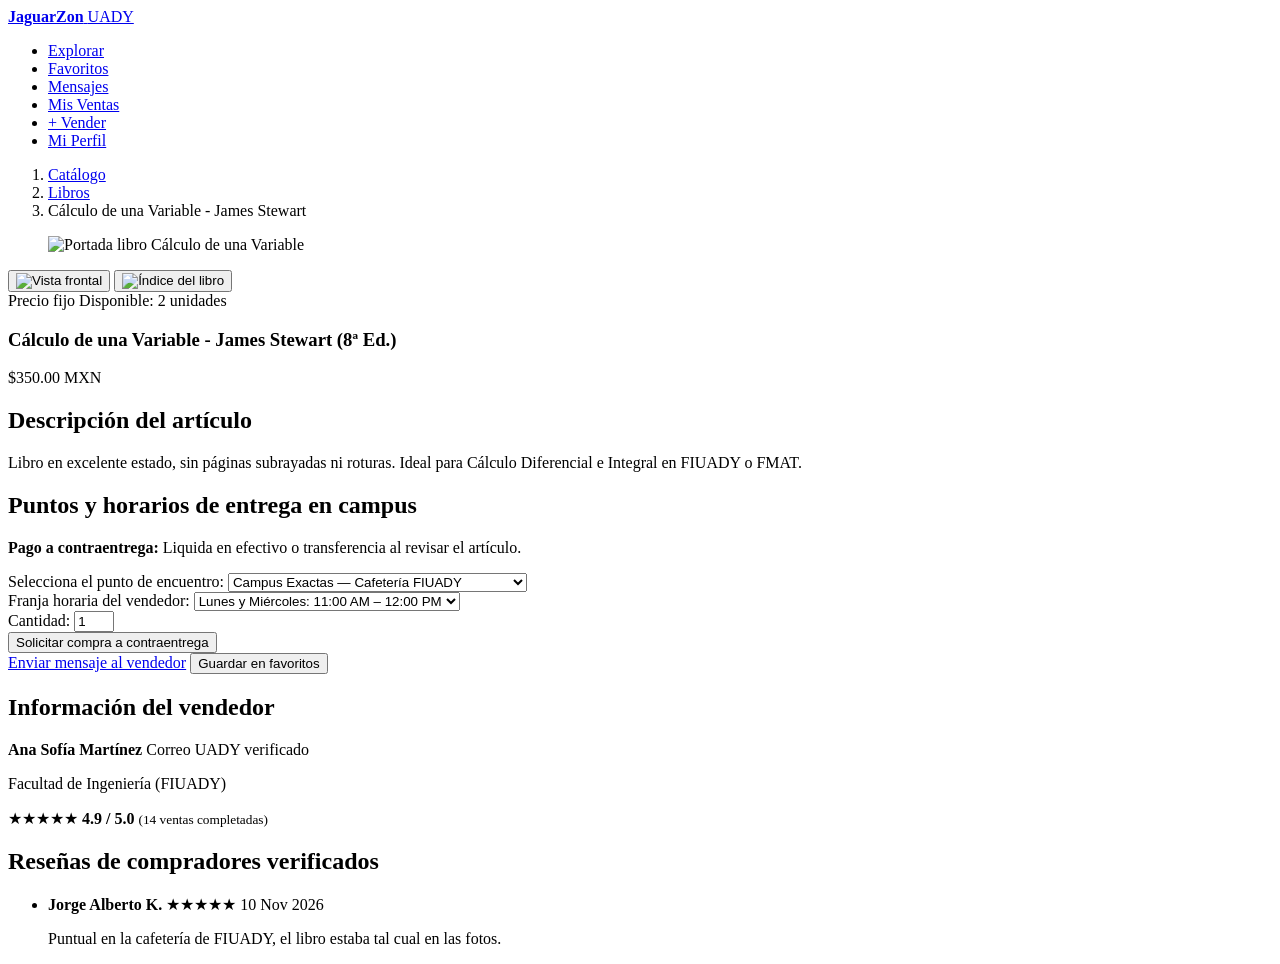
==== frontend/pages/detalle-producto.html @ 1d211631 "Implementación de estrucura HTML con ejemplillos" ====
<!DOCTYPE html>
<html lang="es">
<head>
  <meta charset="UTF-8">
  <meta name="viewport" content="width=device-width, initial-scale=1.0">
  <title>Detalle del Producto | JaguarZon UADY</title>
  <link rel="stylesheet" href="../css/styles.css">
</head>
<body>
  <header class="main-header">
    <div class="header-container">
      <a href="productos.html" class="brand-logo"><strong>JaguarZon</strong> <span>UADY</span></a>
      <nav class="main-nav" aria-label="Navegación principal">
        <ul>
          <li><a href="productos.html">Explorar</a></li>
          <li><a href="favoritos.html">Favoritos</a></li>
          <li><a href="mensajes.html">Mensajes</a></li>
          <li><a href="mis-publicaciones.html">Mis Ventas</a></li>
          <li><a href="publicar-producto.html" class="btn btn-primary btn-sm">+ Vender</a></li>
          <li><a href="perfil.html">Mi Perfil</a></li>
        </ul>
      </nav>
    </div>
  </header>

  <main class="detail-container">
    <nav class="breadcrumb" aria-label="Ruta de navegación">
      <ol>
        <li><a href="productos.html">Catálogo</a></li>
        <li><a href="productos.html?categoria=libros">Libros</a></li>
        <li aria-current="page">Cálculo de una Variable - James Stewart</li>
      </ol>
    </nav>

    <article class="product-detail-grid" id="detalle-articulo" data-producto-id="101">
      <!-- Galería de imágenes -->
      <section class="detail-gallery" aria-label="Fotografías del producto">
        <figure class="main-image">
          <img id="img-principal" src="../assets/placeholder-libro.jpg" alt="Portada libro Cálculo de una Variable">
        </figure>
        <div class="thumbnail-list" role="group" aria-label="Miniaturas">
          <button type="button" class="thumb active"><img src="../assets/placeholder-libro.jpg" alt="Vista frontal"></button>
          <button type="button" class="thumb"><img src="../assets/placeholder-libro-2.jpg" alt="Índice del libro"></button>
        </div>
      </section>

      <!-- Información, compra / subasta y puntos de entrega -->
      <section class="detail-info">
        <header>
          <div class="detail-badges">
            <span class="tag tag-fijo" id="detalle-modalidad">Precio fijo</span>
            <span class="stock-badge" id="detalle-stock">Disponible: 2 unidades</span>
          </div>
          <h1 id="detalle-titulo">Cálculo de una Variable - James Stewart (8ª Ed.)</h1>
          <p class="detail-price" id="detalle-precio">$350.00 MXN</p>
        </header>

        <div class="detail-description">
          <h2>Descripción del artículo</h2>
          <p>Libro en excelente estado, sin páginas subrayadas ni roturas. Ideal para Cálculo Diferencial e Integral en FIUADY o FMAT.</p>
        </div>

        <!-- Logística de entrega en campus -->
        <section class="delivery-box" aria-labelledby="logistica-titulo">
          <h2 id="logistica-titulo">Puntos y horarios de entrega en campus</h2>
          <p class="payment-notice"><strong>Pago a contraentrega:</strong> Liquida en efectivo o transferencia al revisar el artículo.</p>

          <form id="form-solicitud-compra">
            <div class="form-group">
              <label for="punto-entrega-select">Selecciona el punto de encuentro:</label>
              <select id="punto-entrega-select" name="punto_entrega" required>
                <option value="fiuady-cafeteria">Campus Exactas — Cafetería FIUADY</option>
                <option value="fiuady-biblioteca">Campus Exactas — Entrada Biblioteca Central</option>
                <option value="fmat-explanada">Campus Exactas — Explanada FMAT</option>
              </select>
            </div>

            <div class="form-group">
              <label for="horario-entrega-select">Franja horaria del vendedor:</label>
              <select id="horario-entrega-select" name="horario_entrega" required>
                <option value="lun-mie-11">Lunes y Miércoles: 11:00 AM – 12:00 PM</option>
                <option value="mar-jue-14">Martes y Jueves: 2:00 PM – 3:00 PM</option>
              </select>
            </div>

            <!-- Bloque de Compra Directa (Precio Fijo) -->
            <div id="bloque-precio-fijo" class="purchase-controls">
              <div class="quantity-control">
                <label for="cantidad-compra">Cantidad:</label>
                <input type="number" id="cantidad-compra" name="cantidad" value="1" min="1" max="2" required>
              </div>
              <button type="submit" class="btn btn-primary btn-lg">Solicitar compra a contraentrega</button>
            </div>

            <!-- Bloque de Subasta (Oculto cuando es precio fijo) -->
            <div id="bloque-subasta" class="auction-controls" hidden>
              <p>Puja mínima siguiente: <strong>$290.00 MXN</strong> · Cierra <time datetime="2026-11-18T18:00">18 Nov, 6:00 PM</time></p>
              <div class="bid-input-group">
                <label for="monto-puja" class="sr-only">Tu oferta en MXN</label>
                <input type="number" id="monto-puja" name="puja" min="290" step="10" placeholder="Ingresa tu puja ($)">
                <button type="button" id="btn-pujar" class="btn btn-primary">Realizar puja</button>
              </div>
            </div>
          </form>

          <div class="secondary-actions">
            <a href="mensajes.html?producto=101&vendedor=anasofia" class="btn btn-secondary">Enviar mensaje al vendedor</a>
            <button type="button" id="btn-guardar-favorito" class="btn btn-outline" aria-pressed="false">Guardar en favoritos</button>
          </div>
        </section>

        <!-- Tarjeta del Vendedor y Reputación -->
        <aside class="seller-card" aria-labelledby="vendedor-titulo">
          <h2 id="vendedor-titulo">Información del vendedor</h2>
          <div class="seller-summary">
            <div>
              <strong>Ana Sofía Martínez</strong>
              <span class="verified-badge">Correo UADY verificado</span>
              <p>Facultad de Ingeniería (FIUADY)</p>
            </div>
            <div class="seller-score">
              <span class="stars" aria-label="4.9 de 5 estrellas">★★★★★</span>
              <strong>4.9 / 5.0</strong>
              <small>(14 ventas completadas)</small>
            </div>
          </div>
        </aside>
      </section>
    </article>

    <!-- Reseñas verificadas del vendedor -->
    <section class="reviews-section" aria-labelledby="resenas-titulo">
      <h2 id="resenas-titulo">Reseñas de compradores verificados</h2>
      <ul class="review-list">
        <li class="review-item">
          <header>
            <strong>Jorge Alberto K.</strong>
            <span aria-label="5 estrellas">★★★★★</span>
            <time datetime="2026-11-10">10 Nov 2026</time>
          </header>
          <p>Puntual en la cafetería de FIUADY, el libro estaba tal cual en las fotos.</p>
        </li>
      </ul>
    </section>
  </main>

  <!-- Modal de confirmación de pedido -->
  <dialog id="modal-confirmacion-pedido" aria-labelledby="modal-pedido-titulo">
    <h2 id="modal-pedido-titulo">¡Solicitud de pedido registrada!</h2>
    <p>El estado de tu pedido ahora es <strong>Pendiente de entrega</strong>.</p>
    <p>Acuerda los últimos detalles con el vendedor a través del chat interno.</p>
    <div class="modal-actions">
      <a href="mensajes.html?producto=101" class="btn btn-primary">Ir al chat del pedido</a>
      <button type="button" id="btn-cerrar-modal" class="btn btn-secondary">Cerrar</button>
    </div>
  </dialog>

  <script src="../js/detalle.js" defer></script>
</body>
</html>
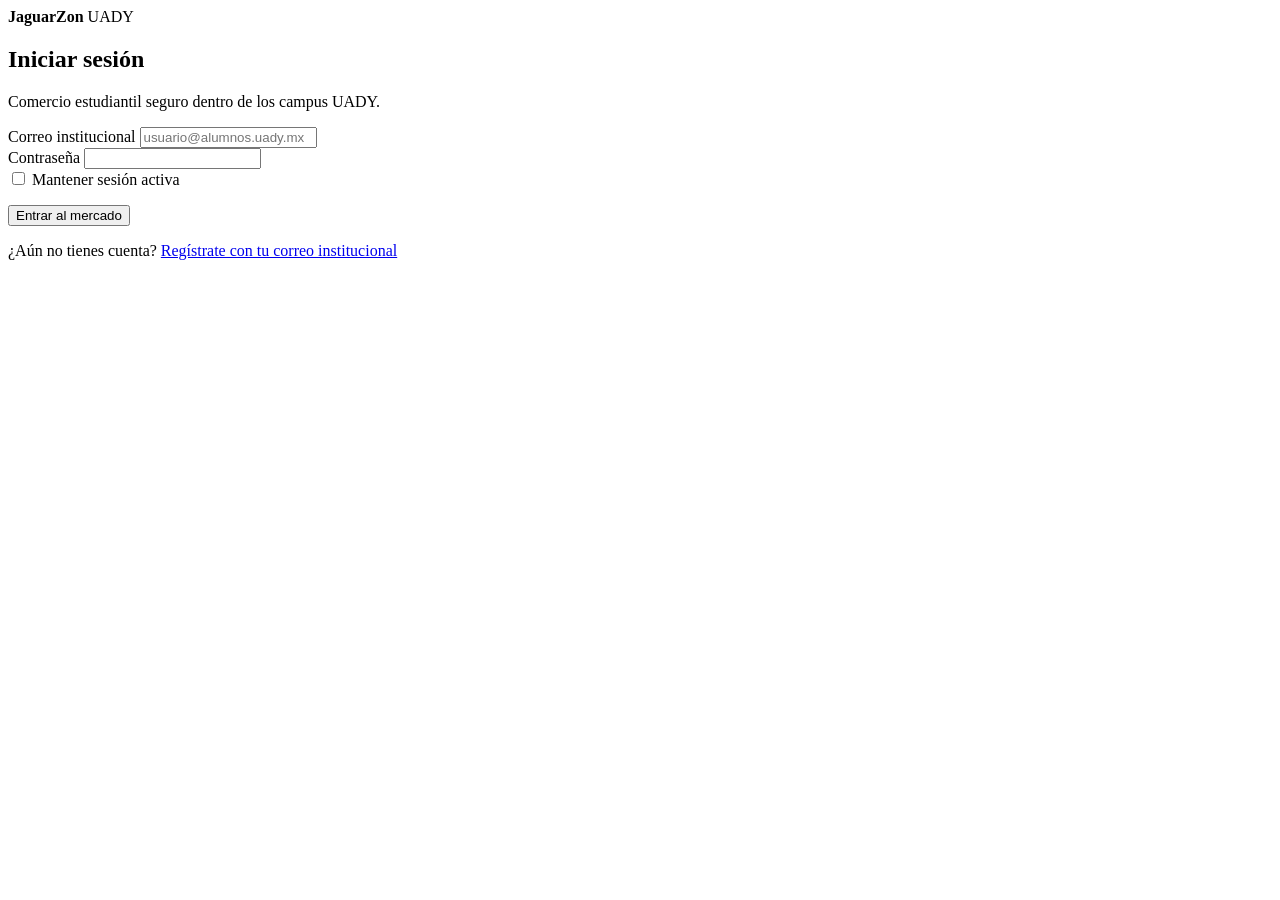
==== commit d05b3edc: "Implementacion de protección de accesos a cualquier html, implementación sencilla de localStorage y " ====
--- a/frontend/pages/detalle-producto.html
+++ b/frontend/pages/detalle-producto.html
@@ -5,6 +5,9 @@
   <meta name="viewport" content="width=device-width, initial-scale=1.0">
   <title>Detalle del Producto | JaguarZon UADY</title>
   <link rel="stylesheet" href="../css/styles.css">
+
+  <script src="../js/api/apiAutenticacion.js" defer></script>
+  <script src="../js/api/guardianRutas.js" defer></script>
 </head>
 <body>
   <header class="main-header">
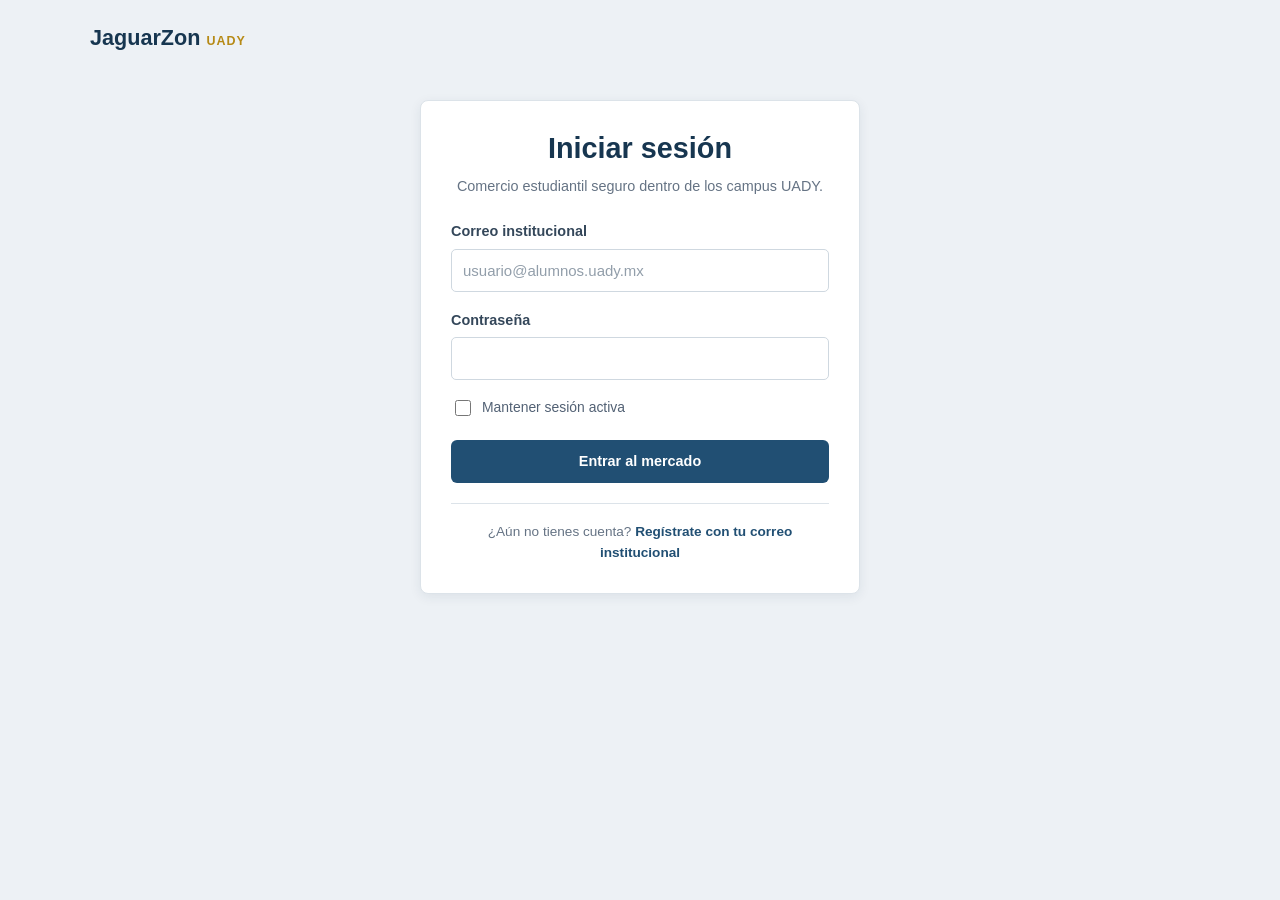
==== commit 61e92da7: "Modificacion de enlaces a las paginas de estilos" ====
--- a/frontend/pages/detalle-producto.html
+++ b/frontend/pages/detalle-producto.html
@@ -4,7 +4,9 @@
   <meta charset="UTF-8">
   <meta name="viewport" content="width=device-width, initial-scale=1.0">
   <title>Detalle del Producto | JaguarZon UADY</title>
-  <link rel="stylesheet" href="../css/styles.css">
+    <link rel="stylesheet" href="../css/base.css">
+  <link rel="stylesheet" href="../css/componentes.css">
+  <link rel="stylesheet" href="../css/detalle-producto.css">
 
   <script src="../js/api/apiAutenticacion.js" defer></script>
   <script src="../js/api/guardianRutas.js" defer></script>
--- a/frontend/css/base.css
+++ b/frontend/css/base.css
@@ -0,0 +1,131 @@
+/* JaguarZon UADY - estilos base compartidos */
+:root {
+  --azul: #214f73;
+  --azul-oscuro: #173650;
+  --azul-claro: #eaf2f8;
+  --amarillo: #efc44b;
+  --fondo: #f4f6f8;
+  --blanco: #ffffff;
+  --texto: #263442;
+  --texto-suave: #657384;
+  --borde: #dce3e9;
+  --verde: #2c805c;
+  --rojo: #b94a48;
+  --naranja: #a96b16;
+}
+
+* {
+  box-sizing: border-box;
+}
+
+html {
+  scroll-behavior: smooth;
+}
+
+body {
+  margin: 0;
+  min-width: 320px;
+  background: var(--fondo);
+  color: var(--texto);
+  font-family: Arial, Helvetica, sans-serif;
+  font-size: 15px;
+  line-height: 1.55;
+}
+
+img {
+  display: block;
+  max-width: 100%;
+}
+
+button,
+input,
+select,
+textarea {
+  font: inherit;
+}
+
+a {
+  color: var(--azul);
+  text-decoration: none;
+}
+
+a:hover {
+  color: var(--azul-oscuro);
+  text-decoration: underline;
+}
+
+button {
+  cursor: pointer;
+}
+
+[hidden] {
+  display: none !important;
+}
+
+h1,
+h2,
+h3,
+h4 {
+  margin-top: 0;
+  color: var(--azul-oscuro);
+  line-height: 1.25;
+}
+
+h1 {
+  margin-bottom: 12px;
+  font-size: 2rem;
+}
+
+h2 {
+  margin-bottom: 12px;
+  font-size: 1.4rem;
+}
+
+h3 {
+  margin-bottom: 9px;
+  font-size: 1.08rem;
+}
+
+p {
+  color: var(--texto-suave);
+}
+
+small {
+  color: var(--texto-suave);
+}
+
+figure {
+  margin: 0;
+}
+
+:focus-visible {
+  outline: 3px solid rgba(33, 79, 115, .25);
+  outline-offset: 2px;
+}
+
+.sr-only {
+  position: absolute;
+  width: 1px;
+  height: 1px;
+  padding: 0;
+  margin: -1px;
+  overflow: hidden;
+  clip: rect(0, 0, 0, 0);
+  white-space: nowrap;
+  border: 0;
+}
+
+::selection {
+  background: #f8e5a5;
+  color: var(--azul-oscuro);
+}
+
+@media (max-width: 600px) {
+  body {
+    font-size: 14px;
+  }
+
+  h1 {
+    font-size: 1.7rem;
+  }
+}
--- a/frontend/css/componentes.css
+++ b/frontend/css/componentes.css
@@ -0,0 +1,662 @@
+/* Componentes que se comparten entre las páginas de JaguarZon */
+
+/* Encabezado y navegación */
+.main-header,
+.landing-header {
+  background: var(--blanco);
+  border-bottom: 2px solid var(--borde);
+}
+
+.header-container {
+  width: min(1180px, calc(100% - 36px));
+  min-height: 70px;
+  margin: 0 auto;
+  display: flex;
+  align-items: center;
+  justify-content: space-between;
+  gap: 18px;
+}
+
+.brand-logo {
+  display: inline-flex;
+  align-items: baseline;
+  gap: 6px;
+  color: var(--azul-oscuro);
+  font-size: 1.35rem;
+  font-weight: bold;
+  white-space: nowrap;
+}
+
+.brand-logo strong {
+  color: var(--azul-oscuro);
+}
+
+.brand-logo span {
+  color: #b68a16;
+  font-size: .78rem;
+  letter-spacing: 1px;
+}
+
+.brand-logo:hover {
+  text-decoration: none;
+}
+
+.main-nav ul,
+.landing-nav ul {
+  display: flex;
+  align-items: center;
+  gap: 4px;
+  padding: 0;
+  margin: 0;
+  list-style: none;
+}
+
+.main-nav a,
+.landing-nav a {
+  display: inline-block;
+  padding: 9px 10px;
+  border-radius: 5px;
+  color: #455568;
+  font-size: .88rem;
+}
+
+.main-nav a:hover,
+.landing-nav a:hover {
+  background: var(--azul-claro);
+  color: var(--azul-oscuro);
+  text-decoration: none;
+}
+
+.main-nav a[aria-current="page"]:not(.btn) {
+  background: var(--azul-claro);
+  color: var(--azul-oscuro);
+  font-weight: bold;
+}
+
+.main-nav a.btn {
+  color: white;
+}
+
+.header-search {
+  display: flex;
+  flex: 1 1 260px;
+  max-width: 430px;
+  gap: 7px;
+}
+
+.header-search input {
+  min-width: 0;
+  flex: 1;
+}
+
+.badge {
+  display: inline-block;
+  min-width: 19px;
+  padding: 1px 5px;
+  border-radius: 10px;
+  background: var(--amarillo);
+  color: var(--azul-oscuro);
+  font-size: .72rem;
+  font-weight: bold;
+  text-align: center;
+}
+
+/* Botones */
+.btn {
+  display: inline-flex;
+  align-items: center;
+  justify-content: center;
+  gap: 6px;
+  min-height: 40px;
+  padding: 9px 14px;
+  border: 1px solid transparent;
+  border-radius: 6px;
+  font-size: .9rem;
+  font-weight: bold;
+  text-align: center;
+  text-decoration: none;
+}
+
+.btn:hover {
+  text-decoration: none;
+}
+
+.btn-primary {
+  background: var(--azul);
+  color: white;
+}
+
+.btn-primary:hover {
+  background: var(--azul-oscuro);
+  color: white;
+}
+
+.btn-secondary {
+  border-color: #cbd5df;
+  background: #edf1f4;
+  color: #34495e;
+}
+
+.btn-secondary:hover {
+  background: #e1e8ee;
+  color: var(--azul-oscuro);
+}
+
+.btn-outline {
+  border-color: var(--azul);
+  background: white;
+  color: var(--azul);
+}
+
+.btn-outline:hover {
+  background: var(--azul-claro);
+  color: var(--azul-oscuro);
+}
+
+.btn-success {
+  background: var(--verde);
+  color: white;
+}
+
+.btn-success:hover {
+  background: #226747;
+  color: white;
+}
+
+.btn-danger {
+  background: var(--rojo);
+  color: white;
+}
+
+.btn-danger:hover {
+  background: #9f3d3b;
+  color: white;
+}
+
+.btn-outline-danger {
+  border-color: #d9aaa8;
+  background: white;
+  color: var(--rojo);
+}
+
+.btn-outline-danger:hover {
+  background: #fff0ef;
+  color: #923936;
+}
+
+.btn-sm {
+  min-height: 33px;
+  padding: 6px 10px;
+  font-size: .8rem;
+}
+
+.btn-lg {
+  min-height: 47px;
+  padding: 12px 18px;
+  font-size: .96rem;
+}
+
+.btn-block {
+  width: 100%;
+}
+
+.btn-link {
+  padding: 4px 0;
+  border: 0;
+  background: transparent;
+  color: var(--azul);
+  font-weight: bold;
+}
+
+/* Formularios */
+.form-group {
+  display: flex;
+  flex-direction: column;
+  gap: 6px;
+  margin-bottom: 17px;
+}
+
+.form-group label,
+.group-label {
+  color: #34475a;
+  font-size: .9rem;
+  font-weight: bold;
+}
+
+input:not([type="checkbox"]):not([type="radio"]),
+select,
+textarea {
+  width: 100%;
+  min-height: 42px;
+  padding: 9px 11px;
+  border: 1px solid #cfd8e0;
+  border-radius: 5px;
+  background: white;
+  color: var(--texto);
+}
+
+input::placeholder,
+textarea::placeholder {
+  color: #929eaa;
+}
+
+input:focus,
+select:focus,
+textarea:focus {
+  border-color: var(--azul);
+  outline: 2px solid rgba(33, 79, 115, .12);
+}
+
+textarea {
+  min-height: 100px;
+  resize: vertical;
+}
+
+input[type="checkbox"],
+input[type="radio"] {
+  width: 16px;
+  height: 16px;
+  accent-color: var(--azul);
+}
+
+input[type="file"] {
+  padding: 8px;
+  background: #f8fafb;
+}
+
+input[type="file"]::file-selector-button {
+  padding: 7px 10px;
+  margin-right: 9px;
+  border: 1px solid #cbd5df;
+  border-radius: 4px;
+  background: #eaf0f5;
+  color: var(--azul-oscuro);
+  cursor: pointer;
+}
+
+.form-check {
+  display: flex;
+  align-items: flex-start;
+  gap: 8px;
+  color: #526174;
+  font-size: .87rem;
+}
+
+.form-check input {
+  margin-top: 3px;
+}
+
+.form-options {
+  margin: 5px 0 16px;
+}
+
+.form-hint {
+  color: var(--texto-suave);
+  font-size: .78rem;
+}
+
+.feedback-msg {
+  min-height: 0;
+  margin: 0 0 10px;
+  color: var(--rojo);
+  font-size: .86rem;
+}
+
+.form-row {
+  display: grid;
+  grid-template-columns: repeat(2, minmax(0, 1fr));
+  gap: 15px;
+}
+
+/* Elementos de estado y etiquetas */
+.verified-badge {
+  display: inline-block;
+  padding: 4px 8px;
+  border: 1px solid #b9d9c9;
+  border-radius: 4px;
+  background: #eaf5ef;
+  color: #286b4b;
+  font-size: .72rem;
+  font-weight: bold;
+}
+
+.status-badge {
+  display: inline-block;
+  padding: 5px 8px;
+  border-radius: 4px;
+  font-size: .72rem;
+  font-weight: bold;
+}
+
+.status-pendiente {
+  background: #fff2d8;
+  color: #94600e;
+}
+
+.status-completado {
+  background: #e6f3eb;
+  color: #26704d;
+}
+
+.tag {
+  position: absolute;
+  top: 10px;
+  left: 10px;
+  padding: 5px 8px;
+  border-radius: 4px;
+  background: #e9f2f8;
+  color: var(--azul-oscuro);
+  font-size: .72rem;
+  font-weight: bold;
+}
+
+.tag-fijo {
+  background: #e7f0f7;
+  color: #245b80;
+}
+
+.tag-subasta {
+  background: #fff1c9;
+  color: #855d08;
+}
+
+/* Tarjetas de productos compartidas por catálogo y favoritos */
+.product-grid {
+  display: grid;
+  grid-template-columns: repeat(3, minmax(0, 1fr));
+  gap: 18px;
+}
+
+.product-card {
+  overflow: hidden;
+  border: 1px solid var(--borde);
+  border-radius: 7px;
+  background: white;
+}
+
+.product-media {
+  position: relative;
+  height: 205px;
+  overflow: hidden;
+  background: #edf1f4;
+}
+
+.product-media img {
+  width: 100%;
+  height: 100%;
+  object-fit: cover;
+}
+
+.product-body {
+  padding: 14px;
+}
+
+.product-category {
+  display: block;
+  margin-bottom: 6px;
+  color: var(--azul);
+  font-size: .74rem;
+  font-weight: bold;
+  text-transform: uppercase;
+}
+
+.product-title {
+  margin-bottom: 8px;
+  font-size: 1rem;
+  line-height: 1.35;
+}
+
+.product-title a {
+  color: var(--azul-oscuro);
+}
+
+.product-price {
+  margin: 0 0 7px;
+  color: var(--azul-oscuro);
+  font-size: 1.18rem;
+  font-weight: bold;
+}
+
+.product-delivery {
+  margin: 0 0 10px;
+  font-size: .8rem;
+}
+
+.product-seller {
+  display: flex;
+  justify-content: space-between;
+  gap: 8px;
+  padding-top: 9px;
+  border-top: 1px solid #e9edf0;
+  color: var(--texto-suave);
+  font-size: .8rem;
+}
+
+.rating {
+  color: #a27613;
+  font-weight: bold;
+}
+
+.btn-fav {
+  position: absolute;
+  top: 9px;
+  right: 9px;
+  width: 34px;
+  height: 34px;
+  border: 1px solid #d5dde4;
+  border-radius: 50%;
+  background: white;
+  color: #9a4b4b;
+  font-size: 1.3rem;
+}
+
+.btn-fav[aria-pressed="true"] {
+  background: #fff0ef;
+  color: #bd4141;
+}
+
+.card-actions {
+  display: flex;
+  gap: 7px;
+  margin-top: 13px;
+}
+
+.card-actions .btn {
+  flex: 1;
+}
+
+/* Encabezados de página y estados vacíos */
+.page-header {
+  display: flex;
+  align-items: center;
+  justify-content: space-between;
+  gap: 18px;
+  margin-bottom: 24px;
+}
+
+.page-header h1 {
+  margin-bottom: 6px;
+}
+
+.page-header p {
+  margin: 0;
+}
+
+.empty-state {
+  padding: 42px 20px;
+  border: 1px dashed #bdcbd7;
+  border-radius: 7px;
+  background: white;
+  text-align: center;
+}
+
+.empty-state p {
+  max-width: 520px;
+  margin: 0 auto 18px;
+}
+
+/* Autenticación: base común de login y registro */
+.auth-page {
+  min-height: 100vh;
+  background: #edf1f5;
+}
+
+.auth-header {
+  width: min(1100px, calc(100% - 36px));
+  min-height: 75px;
+  margin: 0 auto;
+  display: flex;
+  align-items: center;
+}
+
+.auth-container {
+  display: flex;
+  justify-content: center;
+  padding: 25px 16px 60px;
+}
+
+.auth-card {
+  width: min(100%, 490px);
+  padding: 30px;
+  border: 1px solid var(--borde);
+  border-radius: 8px;
+  background: white;
+  box-shadow: 0 3px 12px rgba(28, 51, 72, .08);
+}
+
+.auth-card h1 {
+  margin-bottom: 8px;
+  font-size: 1.8rem;
+  text-align: center;
+}
+
+.auth-subtitle {
+  margin: 0 0 23px;
+  text-align: center;
+  font-size: .9rem;
+}
+
+.auth-footer {
+  padding-top: 17px;
+  margin-top: 20px;
+  border-top: 1px solid var(--borde);
+  text-align: center;
+}
+
+.auth-footer p {
+  margin: 0;
+  font-size: .85rem;
+}
+
+.auth-footer a {
+  font-weight: bold;
+}
+
+@media (max-width: 1050px) {
+  .header-container {
+    flex-wrap: wrap;
+    justify-content: center;
+    padding: 10px 0;
+  }
+
+  .main-nav {
+    width: 100%;
+  }
+
+  .main-nav ul {
+    justify-content: center;
+    flex-wrap: wrap;
+  }
+
+  .header-search {
+    max-width: none;
+  }
+}
+
+@media (max-width: 760px) {
+  .product-grid {
+    grid-template-columns: repeat(2, minmax(0, 1fr));
+  }
+
+  .header-container {
+    width: calc(100% - 24px);
+  }
+
+  .main-nav ul {
+    justify-content: flex-start;
+    overflow-x: auto;
+    flex-wrap: nowrap;
+  }
+
+  .main-nav a {
+    white-space: nowrap;
+    font-size: .8rem;
+  }
+}
+
+@media (max-width: 560px) {
+  .product-grid {
+    grid-template-columns: 1fr;
+  }
+
+  .form-row {
+    grid-template-columns: 1fr;
+    gap: 0;
+  }
+
+  .page-header {
+    align-items: flex-start;
+    flex-direction: column;
+  }
+
+  .page-header > .btn {
+    width: 100%;
+  }
+
+  .auth-card {
+    padding: 24px 18px;
+  }
+}
+
+
+/* Pie de página y ventanas de diálogo */
+.main-footer {
+  padding: 17px 20px;
+  background: #173650;
+  text-align: center;
+}
+
+.main-footer p {
+  max-width: 1000px;
+  margin: 0 auto;
+  color: #e1e8ee;
+  font-size: .8rem;
+}
+
+dialog {
+  width: min(520px, calc(100% - 28px));
+  max-height: 85vh;
+  padding: 0;
+  overflow: auto;
+  border: 1px solid var(--borde);
+  border-radius: 8px;
+  background: white;
+  color: var(--texto);
+  box-shadow: 0 8px 28px rgba(25, 45, 65, .22);
+}
+
+dialog::backdrop {
+  background: rgba(20, 35, 50, .55);
+}
+
+dialog form {
+  padding: 24px;
+}
+
+.modal-actions {
+  display: flex;
+  justify-content: flex-end;
+  flex-wrap: wrap;
+  gap: 8px;
+  margin-top: 18px;
+}
--- a/frontend/css/detalle-producto.css
+++ b/frontend/css/detalle-producto.css
@@ -0,0 +1,335 @@
+/* Estilos exclusivos de detalle-producto.html */
+.detail-container {
+  width: min(1120px, calc(100% - 36px));
+  margin: 28px auto 60px;
+}
+
+.breadcrumb {
+  margin-bottom: 18px;
+}
+
+.breadcrumb ol {
+  display: flex;
+  flex-wrap: wrap;
+  gap: 7px;
+  padding: 0;
+  margin: 0;
+  list-style: none;
+  color: var(--texto-suave);
+  font-size: .82rem;
+}
+
+.breadcrumb li + li::before {
+  padding-right: 7px;
+  color: #9aa5af;
+  content: "/";
+}
+
+.breadcrumb li[aria-current="page"] {
+  color: #4b5b6a;
+}
+
+.product-detail-grid {
+  display: grid;
+  grid-template-columns: minmax(0, 1fr) minmax(0, 1.05fr);
+  gap: 28px;
+  align-items: start;
+}
+
+.main-image {
+  display: flex;
+  min-height: 390px;
+  align-items: center;
+  justify-content: center;
+  padding: 18px;
+  margin-bottom: 10px;
+  border: 1px solid var(--borde);
+  border-radius: 7px;
+  background: #edf1f4;
+}
+
+.main-image img {
+  max-height: 360px;
+  object-fit: contain;
+}
+
+.thumbnail-list {
+  display: flex;
+  gap: 9px;
+}
+
+.thumb {
+  width: 72px;
+  height: 72px;
+  padding: 3px;
+  border: 1px solid var(--borde);
+  border-radius: 5px;
+  background: white;
+}
+
+.thumb.active,
+.thumb:hover {
+  border: 2px solid var(--azul);
+}
+
+.thumb img {
+  width: 100%;
+  height: 100%;
+  object-fit: cover;
+}
+
+.detail-badges {
+  display: flex;
+  flex-wrap: wrap;
+  gap: 7px;
+  margin-bottom: 11px;
+}
+
+.stock-badge {
+  padding: 5px 8px;
+  border-radius: 4px;
+  background: #e7f3eb;
+  color: #26704d;
+  font-size: .74rem;
+  font-weight: bold;
+}
+
+.detail-info h1 {
+  margin-bottom: 10px;
+  font-size: 1.9rem;
+}
+
+.detail-price {
+  margin: 0 0 18px;
+  color: var(--azul-oscuro);
+  font-size: 1.8rem;
+  font-weight: bold;
+}
+
+.detail-description {
+  padding: 15px 0;
+  border-top: 1px solid var(--borde);
+  border-bottom: 1px solid var(--borde);
+}
+
+.detail-description h2,
+.delivery-box h2,
+.seller-card h2 {
+  margin-bottom: 8px;
+  font-size: 1.12rem;
+}
+
+.detail-description p {
+  margin: 0;
+  font-size: .9rem;
+}
+
+.delivery-box {
+  padding: 17px;
+  margin-top: 17px;
+  border: 1px solid #d7e1e9;
+  border-radius: 7px;
+  background: #f8fafb;
+}
+
+.payment-notice {
+  padding: 9px 11px;
+  background: #fff5d9;
+  color: #765a18;
+  font-size: .82rem;
+}
+
+.delivery-box .form-group {
+  margin-bottom: 12px;
+}
+
+.purchase-controls {
+  display: flex;
+  align-items: flex-end;
+  gap: 10px;
+  margin-top: 14px;
+}
+
+.quantity-control {
+  width: 95px;
+  flex: 0 0 95px;
+}
+
+.quantity-control label {
+  display: block;
+  margin-bottom: 5px;
+  font-size: .82rem;
+  font-weight: bold;
+}
+
+.purchase-controls > .btn {
+  flex: 1;
+}
+
+.auction-controls {
+  margin-top: 14px;
+}
+
+.auction-controls p {
+  font-size: .84rem;
+}
+
+.bid-input-group {
+  display: flex;
+  gap: 8px;
+}
+
+.bid-input-group input {
+  min-width: 0;
+  flex: 1;
+}
+
+.secondary-actions {
+  display: flex;
+  flex-wrap: wrap;
+  gap: 8px;
+  margin-top: 12px;
+}
+
+.seller-card {
+  padding: 17px;
+  margin-top: 17px;
+  border: 1px solid var(--borde);
+  border-radius: 7px;
+  background: white;
+}
+
+.seller-summary {
+  display: flex;
+  align-items: center;
+  justify-content: space-between;
+  gap: 14px;
+}
+
+.seller-summary > div:first-child {
+  display: flex;
+  flex-direction: column;
+  align-items: flex-start;
+  gap: 5px;
+}
+
+.seller-summary strong {
+  color: var(--azul-oscuro);
+}
+
+.seller-summary p {
+  margin: 0;
+  font-size: .82rem;
+}
+
+.seller-score {
+  display: flex;
+  flex-direction: column;
+  align-items: flex-end;
+  text-align: right;
+}
+
+.stars,
+.review-item header span {
+  color: #b48619;
+  letter-spacing: 1px;
+}
+
+.seller-score strong {
+  font-size: .88rem;
+}
+
+.seller-score small {
+  font-size: .7rem;
+}
+
+.reviews-section {
+  padding: 20px;
+  margin-top: 30px;
+  border: 1px solid var(--borde);
+  border-radius: 7px;
+  background: white;
+}
+
+.review-list {
+  display: grid;
+  gap: 11px;
+  padding: 0;
+  margin: 0;
+  list-style: none;
+}
+
+.review-item {
+  padding: 14px;
+  border: 1px solid #e5eaee;
+  border-radius: 5px;
+  background: #fafbfc;
+}
+
+.review-item header {
+  display: flex;
+  flex-wrap: wrap;
+  align-items: center;
+  gap: 10px;
+  margin-bottom: 7px;
+}
+
+.review-item header strong {
+  color: var(--azul-oscuro);
+}
+
+.review-item header time {
+  margin-left: auto;
+  font-size: .76rem;
+}
+
+.review-item p {
+  margin: 0;
+  font-size: .87rem;
+}
+
+@media (max-width: 760px) {
+  .product-detail-grid {
+    grid-template-columns: 1fr;
+  }
+
+  .main-image {
+    min-height: 300px;
+  }
+}
+
+@media (max-width: 560px) {
+  .detail-container {
+    width: calc(100% - 24px);
+  }
+
+  .purchase-controls {
+    align-items: stretch;
+    flex-direction: column;
+  }
+
+  .quantity-control {
+    width: 100%;
+    flex-basis: auto;
+  }
+
+  .bid-input-group,
+  .secondary-actions {
+    flex-direction: column;
+  }
+
+  .seller-summary {
+    align-items: flex-start;
+    flex-direction: column;
+  }
+
+  .seller-score {
+    align-items: flex-start;
+    text-align: left;
+  }
+
+  .review-item header time {
+    width: 100%;
+    margin-left: 0;
+  }
+}
